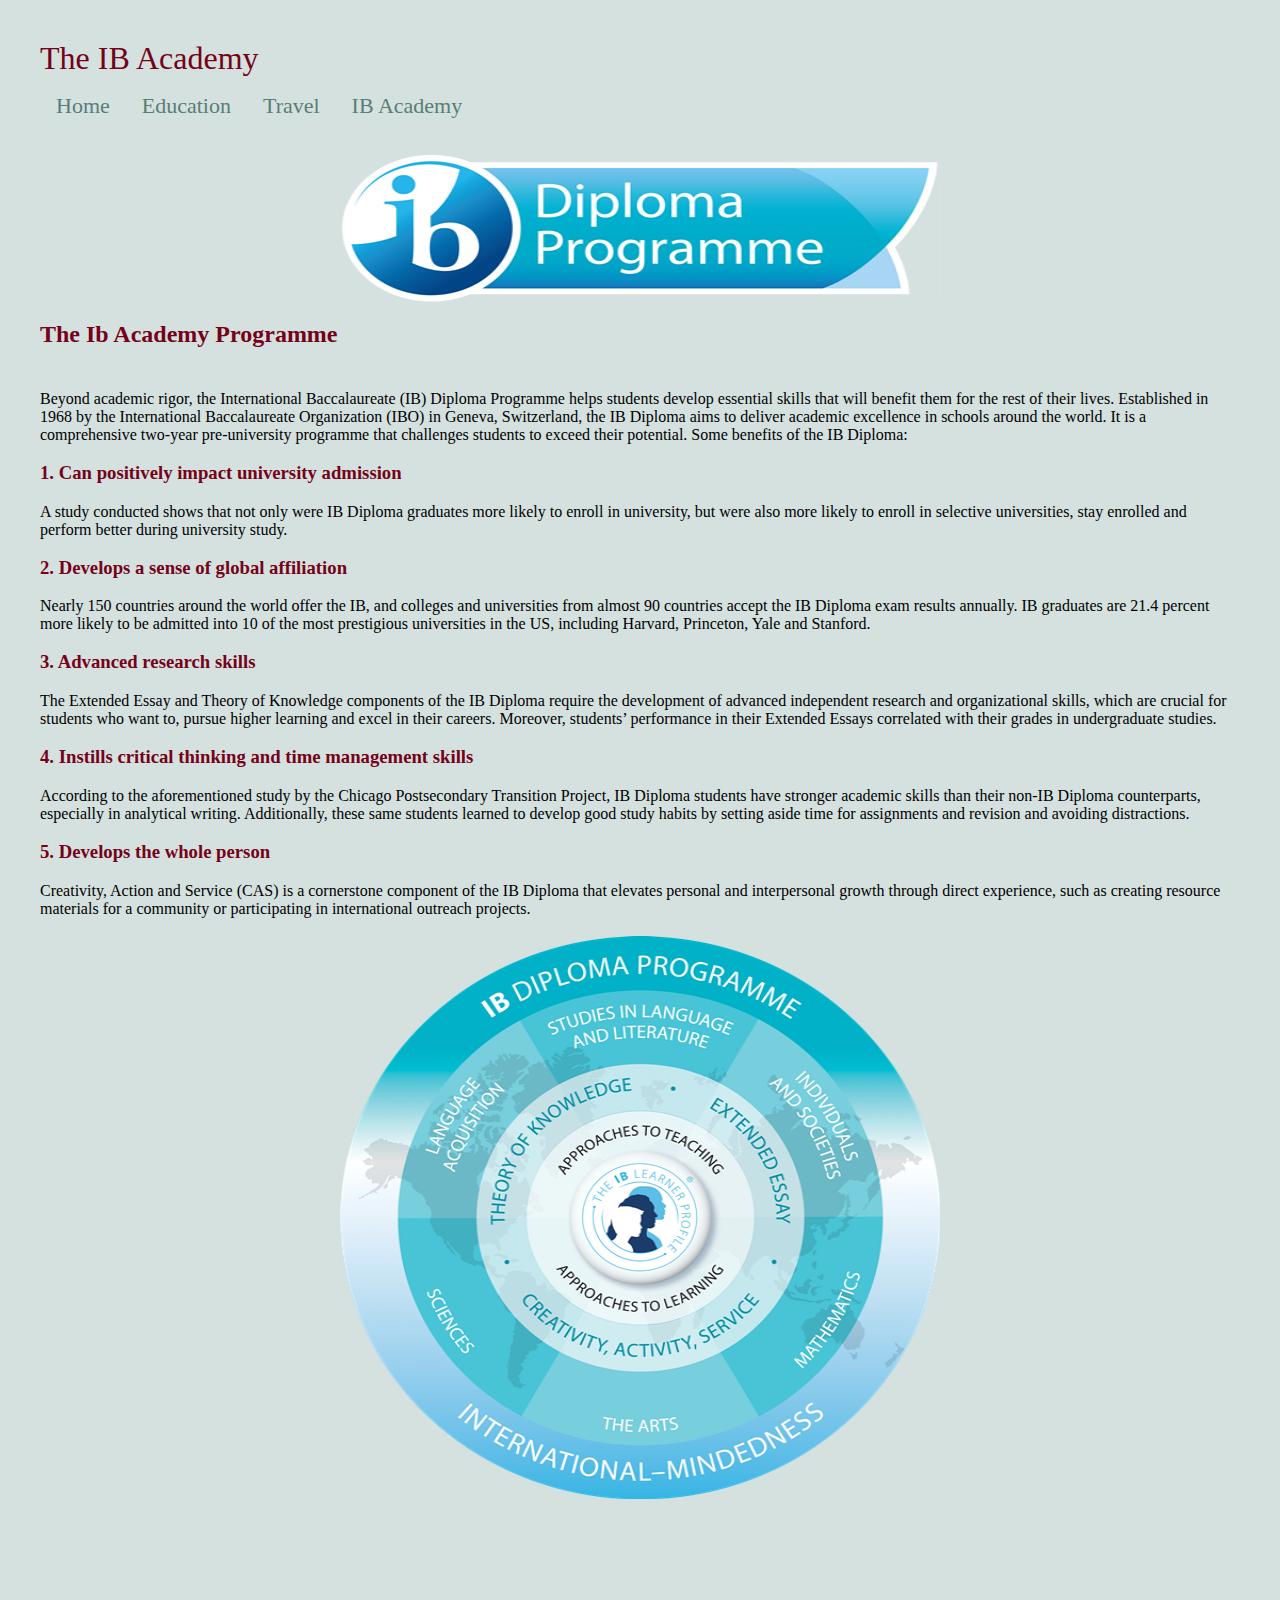
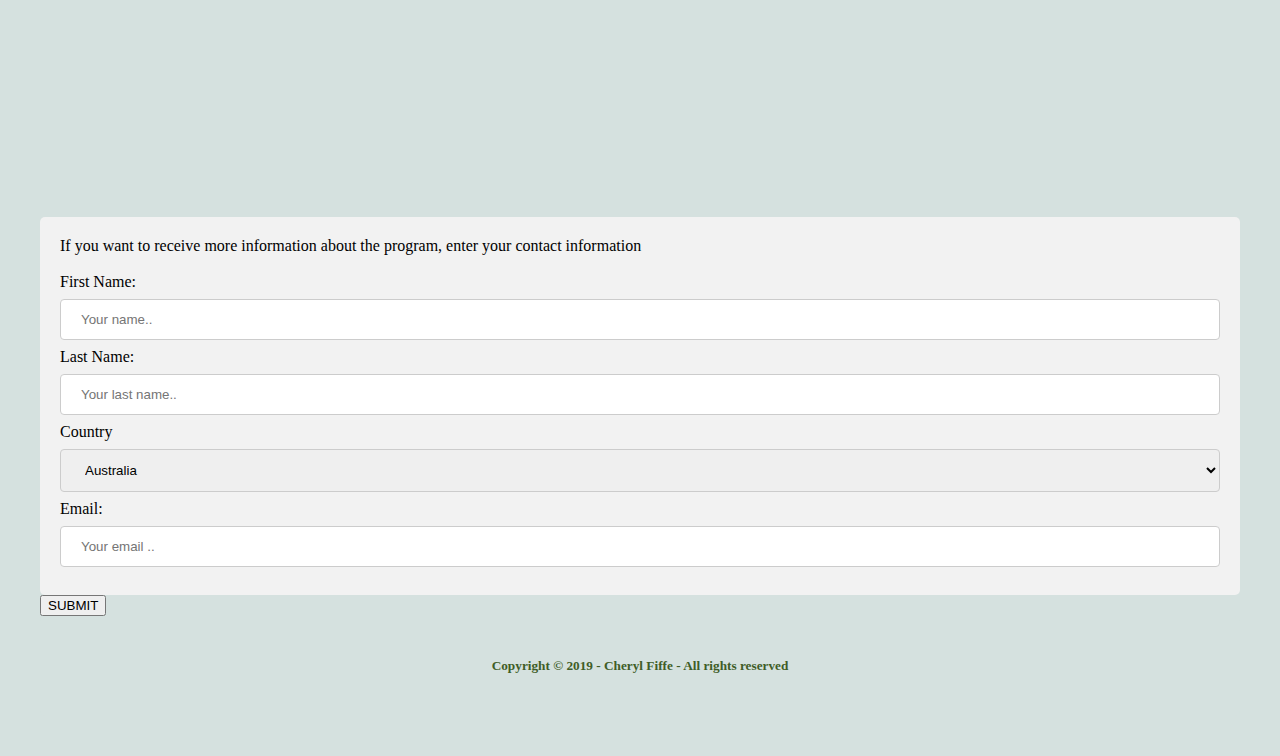
==== Academy/index.html @ 79396648 "Update index.html" ====
<!DOCTYPE html>
<html lang="en">
  <head>
    <meta charset="utf8"/>
    <title>Cheryl's IB Academy</title>
    <link href="https://cfiffe.github.io/css/main.css" rel="stylesheet" type="text/css">
    <h8> The IB Academy </h8>
  
<!-- Form -->
<style>
input[type=text], select {
  width: 100%;
  padding: 12px 20px;
  margin: 8px 0;
  display: inline-block;
  border: 1px solid #ccc;
  border-radius: 4px;
  box-sizing: border-box;
}
input[type=submit] {
  width: 100%;
  background-color: #4CAF50;
  color: white;
  padding: 14px 20px;
  margin: 8px 0;
  border: none;
  border-radius: 4px;
  cursor: pointer;
}
input[type=submit]:hover {
  background-color: #45a049;
}
div {
  border-radius: 5px;
  background-color: #f2f2f2;
  padding: 20px;
}
  
  
  /* The Modal (background) */
.modal {
  display: none; /* Hidden by default */
  position: fixed; /* Stay in place */
  z-index: 1; /* Sit on top */
  padding-top: 100px; /* Location of the box */
  left: 0;
  top: 0;
  width: 100%; /* Full width */
  height: 100%; /* Full height */
  overflow: auto; /* Enable scroll if needed */
  background-color: rgb(0,0,0); /* Fallback color */
  background-color: rgba(0,0,0,0.4); /* Black w/ opacity */
}
/* Modal Content */
.modal-content {
  background-color: #fefefe;
  margin: auto;
  padding: 20px;
  border: 1px solid #888;
  width: 80%;
}
/* The Close Button */
.close {
  color: #aaaaaa;
  float: right;
  font-size: 28px;
  font-weight: bold;
}
.close:hover,
.close:focus {
  color: #000;
  text-decoration: none;
  cursor: pointer;
}
</style>

  </head>  
<body>
    <ul id="menu">
      <li> <a href="https://cfiffe.github.io"> Home </a></li>
      <li> <a href="https://cfiffe.github.io/Subdirectory/EducationPage.html"> Education </a></li>
      <li> <a href="https://cfiffe.github.io/travel.html"> Travel </a></li>
      <li> <a href="https://cfiffe.github.io/Academy/index.html"> IB Academy </a></li>
    </ul> 
<br/>
<img src="../Images/ib-logo-2-1.png" height="150px" alt="IB Accademy Programme" class="center">

<br/>
<h2>The Ib Academy Programme </h2>
  
<br/>
Beyond academic rigor, the International Baccalaureate (IB) Diploma Programme helps students develop essential skills that will benefit them for the rest of their lives.
Established in 1968 by the International Baccalaureate Organization (IBO) in Geneva, Switzerland, the IB Diploma aims to deliver academic excellence in schools around the world. It is a comprehensive two-year pre-university programme that challenges students to exceed their potential.
Some benefits of the IB Diploma:
<br/>
<br/>
<h3> 1. Can positively impact university admission </h3>
A study conducted shows that not only were IB Diploma graduates more likely to enroll in university, but were also more likely to enroll in selective universities, stay enrolled and perform better during university study.
<br/>
<br/>
<h3> 2. Develops a sense of global affiliation  </h3>
Nearly 150 countries around the world offer the IB, and colleges and universities from almost 90 countries accept the IB Diploma exam results annually. IB graduates are 21.4 percent more likely to be admitted into 10 of the most prestigious universities in the US, including Harvard, Princeton, Yale and Stanford. 
<br/>
<br/>
<h3> 3. Advanced research skills   </h3>
The Extended Essay and Theory of Knowledge components of the IB Diploma require the development of advanced independent research and organizational skills, which are crucial for students who want to, pursue higher learning and excel in their careers. Moreover, students’ performance in their Extended Essays correlated with their grades in undergraduate studies.
<br/>
<br/>
<h3> 4. Instills critical thinking and time management skills </h3>
According to the aforementioned study by the Chicago Postsecondary Transition Project, IB Diploma students have stronger academic skills than their non-IB Diploma counterparts, especially in analytical writing. Additionally, these same students learned to develop good study habits by setting aside time for assignments and revision and avoiding distractions.
<br/>
<br/>
<h3> 5. Develops the whole person  </h3>
Creativity, Action and Service (CAS) is a cornerstone component of the IB Diploma that elevates personal and interpersonal growth through direct experience, such as creating resource materials for a community or participating in international outreach projects.
<br/>
<br/>
<img src="../Images/ib-programme-clear-25.png" height="563px" alt="IB Accademy Programme" class="center">
<br/>
<iframe src="https://coralgablescavaliers.org/apps/pages/index.jsp?uREC_ID=202929&type=d&pREC_ID=403216" width="400" height="300" align="center" frameborder="0" style="border:0;" allowfullscreen=""></iframe>  
<br/>
  
<div>
  <form action="/action_page.php">
    <label for="Info">If you want to receive more information about the program, enter your contact information</label>
    <br/>
    <br/>
    <label for="fname">First Name:</label>
    <input type="text" id="fname" name="firstname" placeholder="Your name..">

    <label for="lname">Last Name:</label>
    <input type="text" id="lname" name="lastname" placeholder="Your last name..">

    <label for="country">Country</label>
    <select id="country" name="country">
      <option value="australia">Australia</option>
      <option value="canada">Canada</option>
      <option value="mexico">Mexico</option>
      <option value="spain">Spain</option>
      <option value="usa">USA</option>
    </select>
  
    <label for="email">Email:</label>
    <input type="text" id="email" name="UserEmail" placeholder="Your email .." >
    
    <!-- <input type="submit" value="Submit"> -->
  </form>
  </div>
  
  
  <!-- Trigger/Open The Modal -->
<button id="myBtn">SUBMIT</button>

<!-- The Modal -->
<div id="myModal" class="modal">

  <!-- Modal content -->
  <div class="modal-content">
    <span class="close">&times;</span>
    <p>Thank you for enter your information</p>
  </div>

</div>

<script>
    // Get the modal
    var modal = document.getElementById("myModal");

    // Get the button that opens the modal
    var btn = document.getElementById("myBtn");

    // Get the <span> element that closes the modal
    var span = document.getElementsByClassName("close")[0];

    // When the user clicks the button, open the modal 
    btn.onclick = function() {
        modal.style.display = "block";
    }

    // When the user clicks on <span> (x), close the modal
    span.onclick = function() {
        modal.style.display = "none";
    }

    // When the user clicks anywhere outside of the modal, close it
    window.onclick = function(event) {
        if (event.target == modal) {
            modal.style.display = "none";
        }
    }
    </script>
  
    <div class="aviso">
    <h5>Copyright © 2019 - Cheryl Fiffe - All rights reserved</h5>
    </div>  
    </body>
    </html>
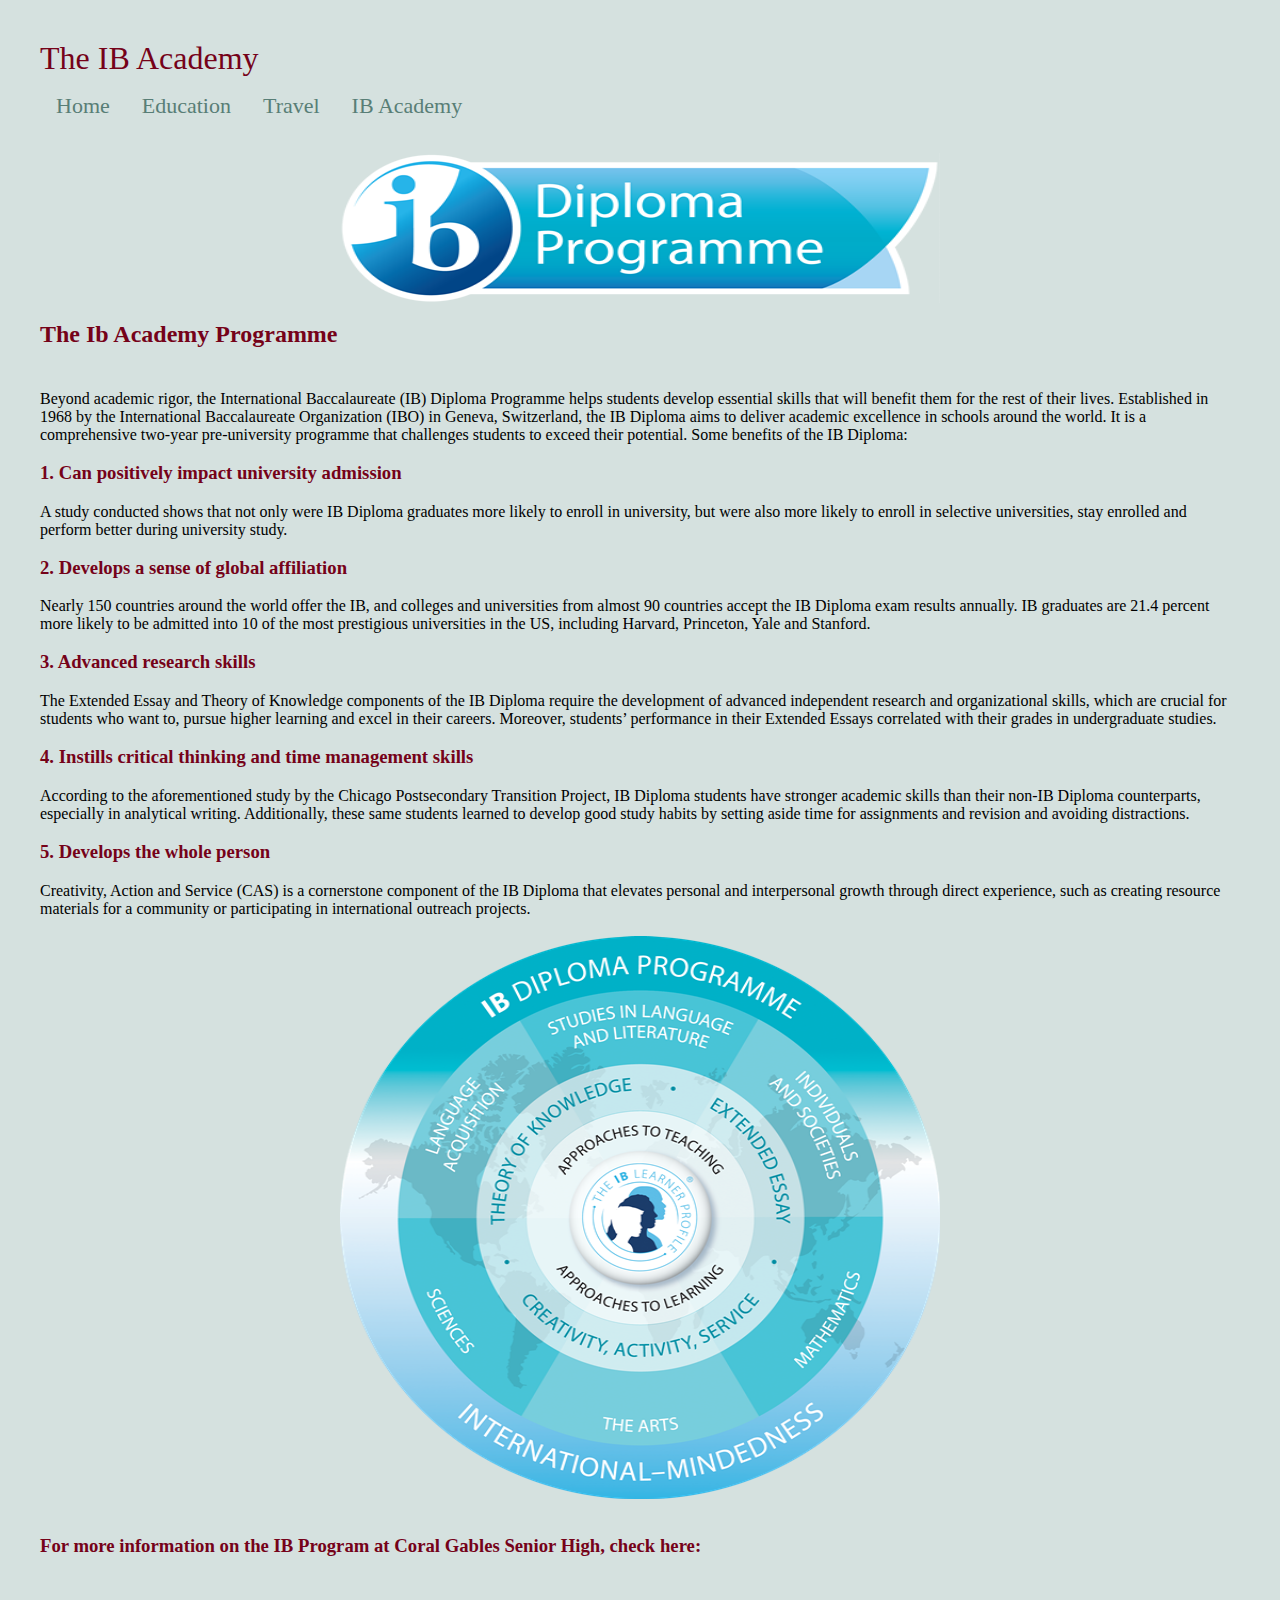
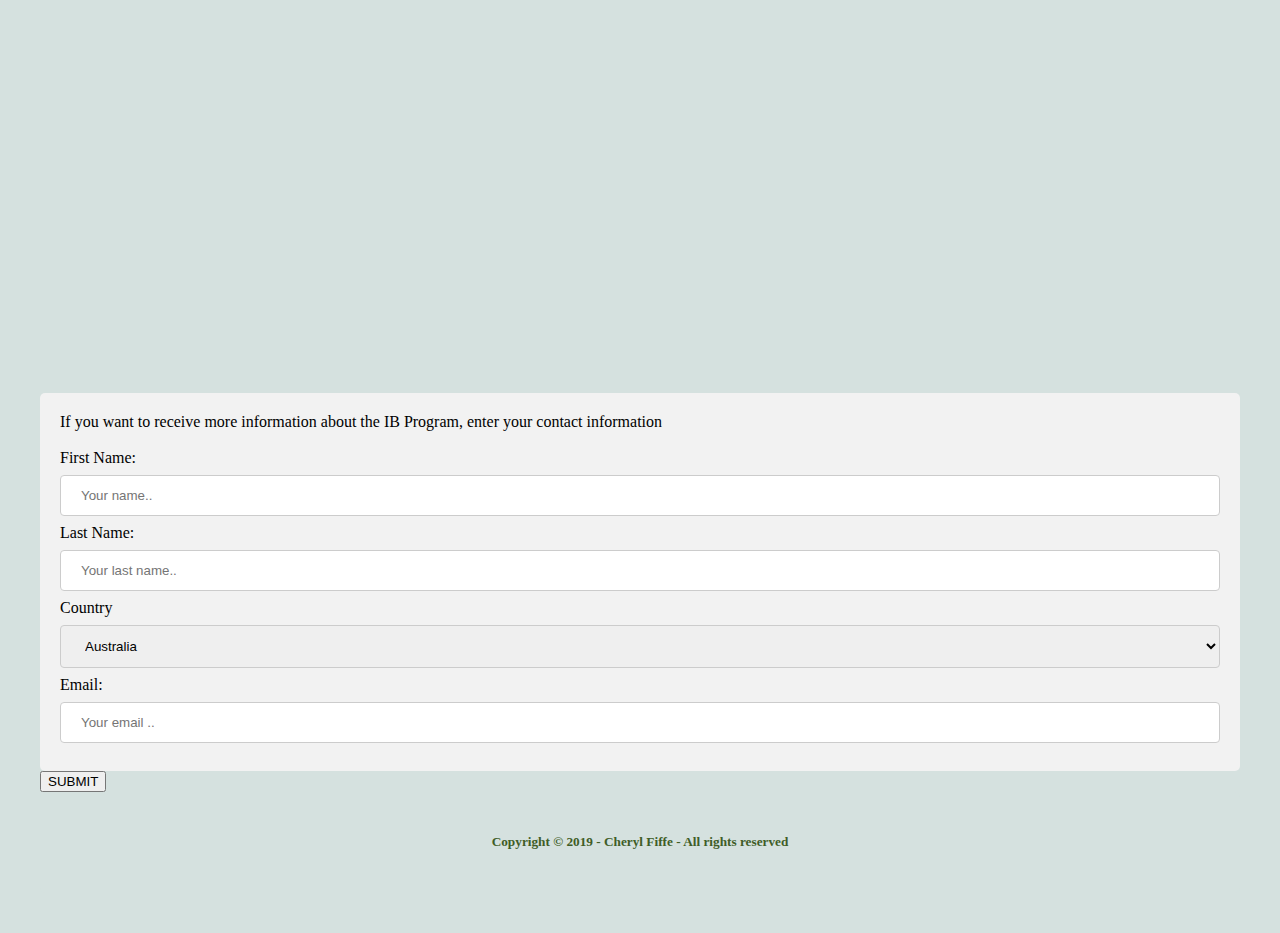
==== commit 115d8a8b: "Update index.html" ====
--- a/Academy/index.html
+++ b/Academy/index.html
@@ -116,12 +116,15 @@
 <br/>
 <img src="../Images/ib-programme-clear-25.png" height="563px" alt="IB Accademy Programme" class="center">
 <br/>
-<iframe src="https://coralgablescavaliers.org/apps/pages/index.jsp?uREC_ID=202929&type=d&pREC_ID=403216" width="400" height="300" align="center" frameborder="0" style="border:0;" allowfullscreen=""></iframe>  
+<br/>
+  <h3>For more information on the IB Program at Coral Gables Senior High, check here: </h3>
+<iframe src="https://coralgablescavaliers.org/apps/pages/index.jsp?uREC_ID=202929&type=d&pREC_ID=403216" width="700" height="400" align="center" frameborder="0" style="border:0;" allowfullscreen=""></iframe>  
+<br/>
 <br/>
   
 <div>
   <form action="/action_page.php">
-    <label for="Info">If you want to receive more information about the program, enter your contact information</label>
+    <label for="Info">If you want to receive more information about the IB Program, enter your contact information</label>
     <br/>
     <br/>
     <label for="fname">First Name:</label>
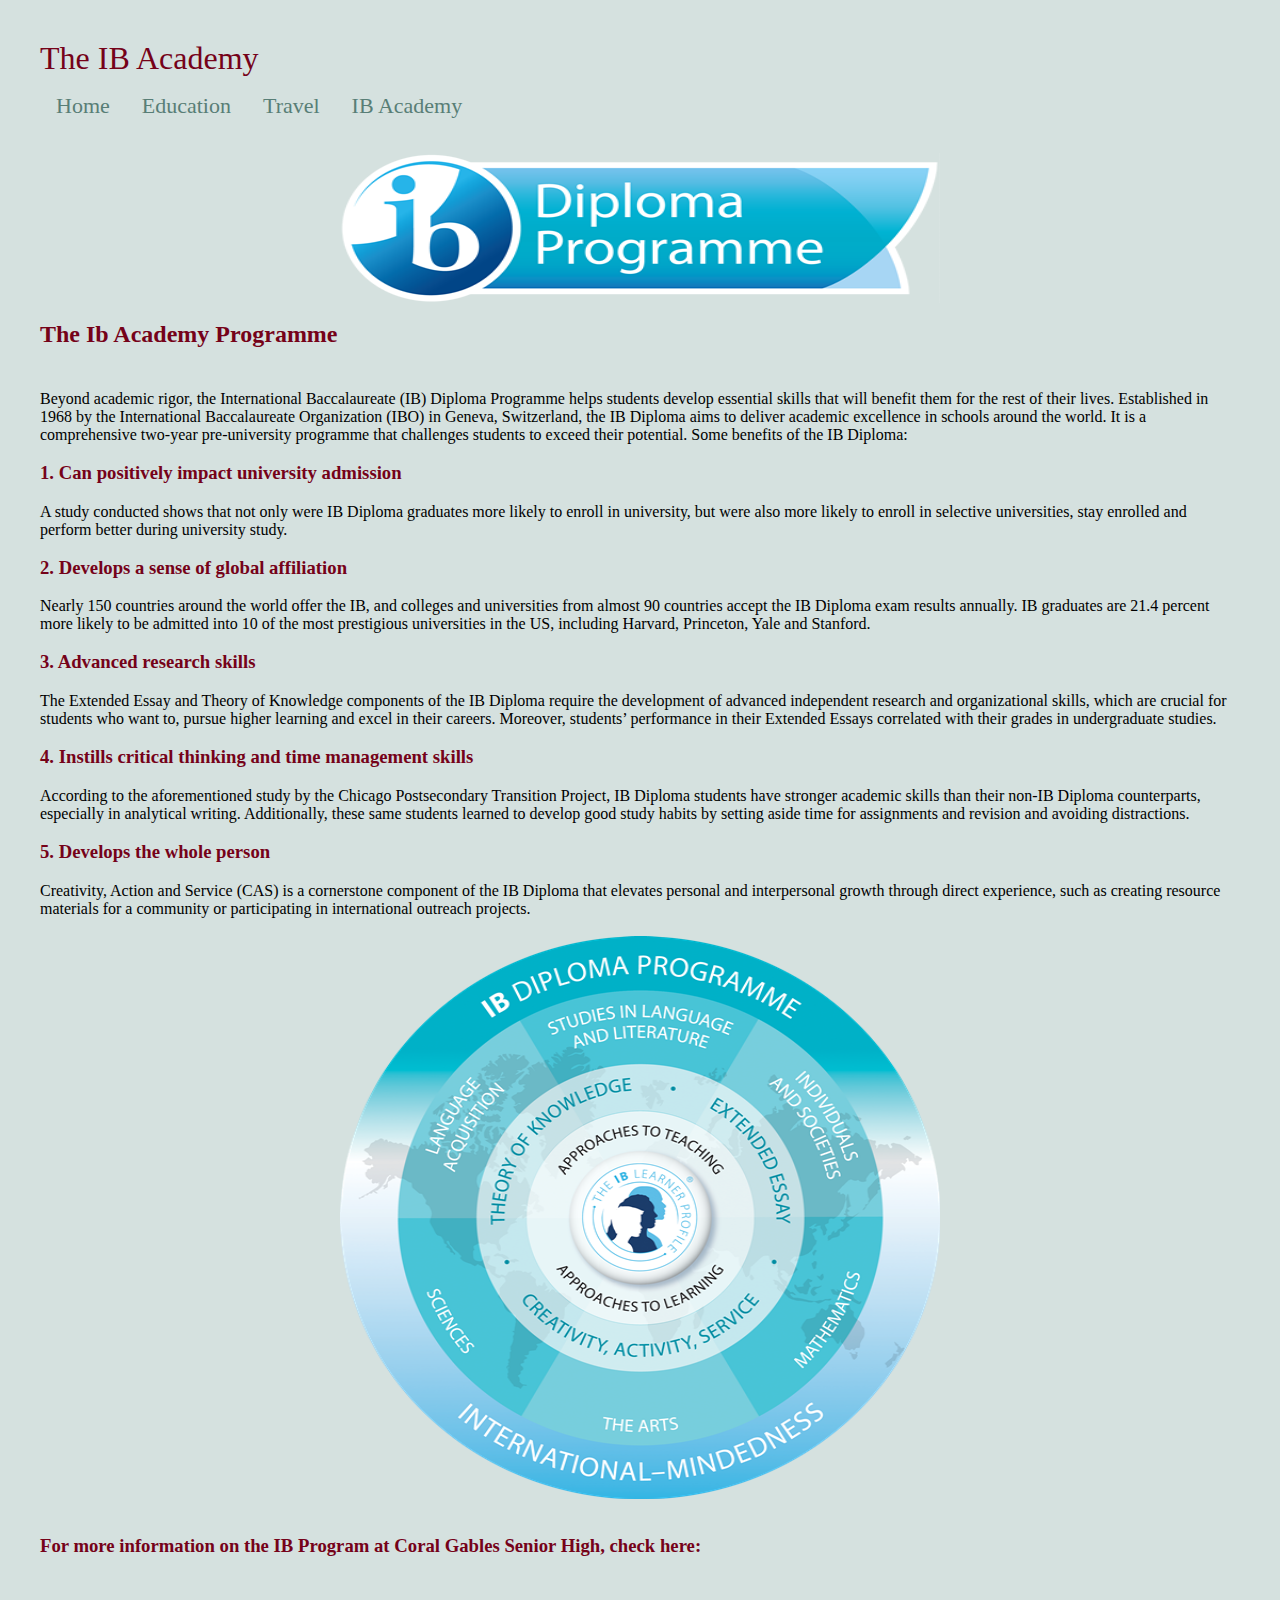
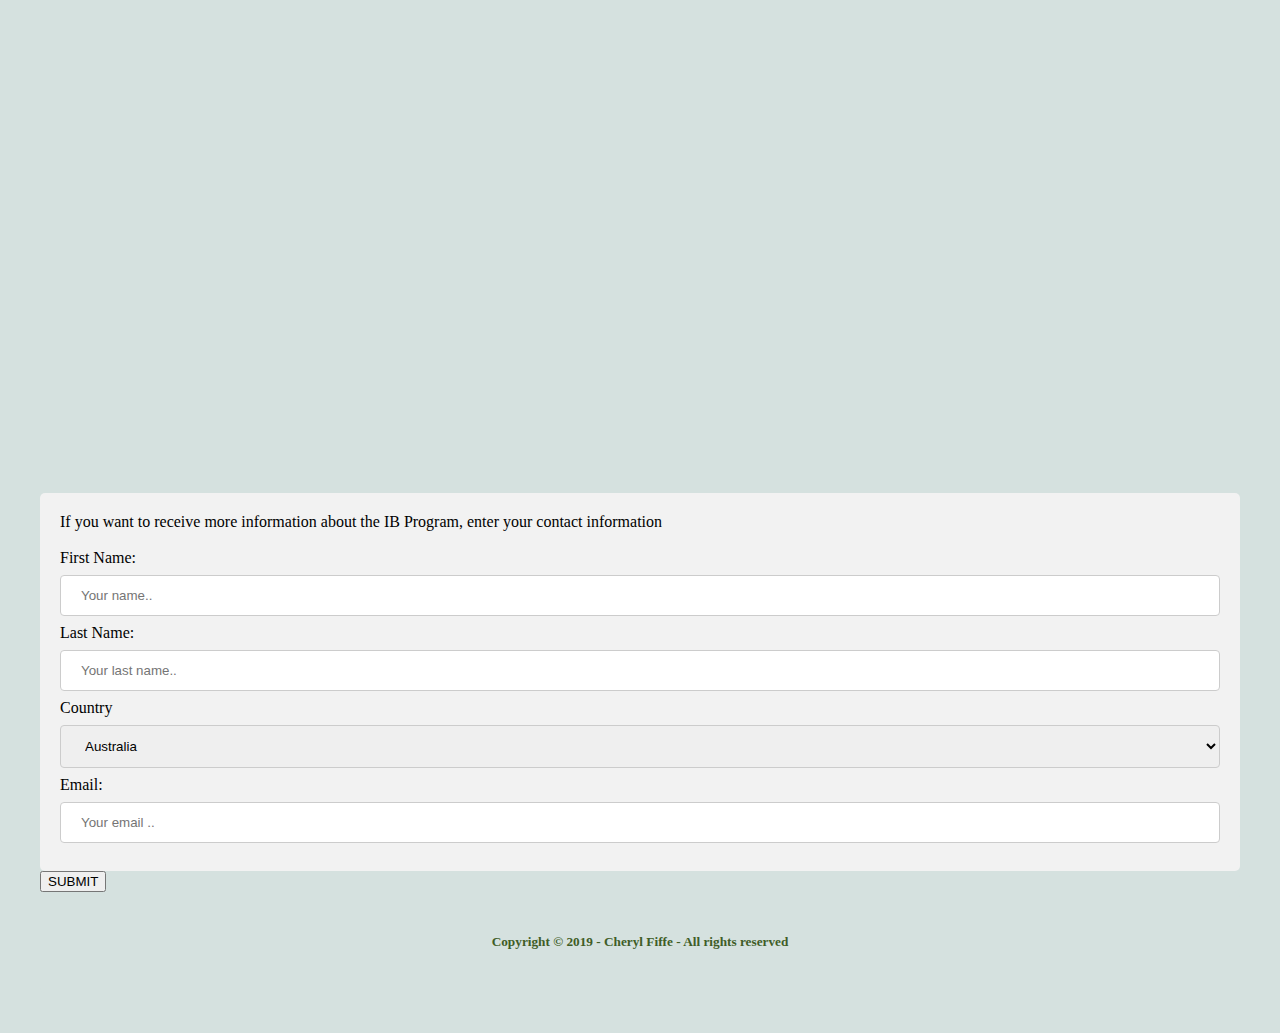
==== commit 63310140: "Update index.html" ====
--- a/Academy/index.html
+++ b/Academy/index.html
@@ -118,7 +118,7 @@
 <br/>
 <br/>
   <h3>For more information on the IB Program at Coral Gables Senior High, check here: </h3>
-<iframe src="https://coralgablescavaliers.org/apps/pages/index.jsp?uREC_ID=202929&type=d&pREC_ID=403216" width="700" height="400" align="center" frameborder="0" style="border:0;" allowfullscreen=""></iframe>  
+<iframe src="https://coralgablescavaliers.org/apps/pages/index.jsp?uREC_ID=202929&type=d&pREC_ID=403216" width="100%" height="500" align="center" frameborder="0" style="border:0;" allowfullscreen=""></iframe>  
 <br/>
 <br/>
   
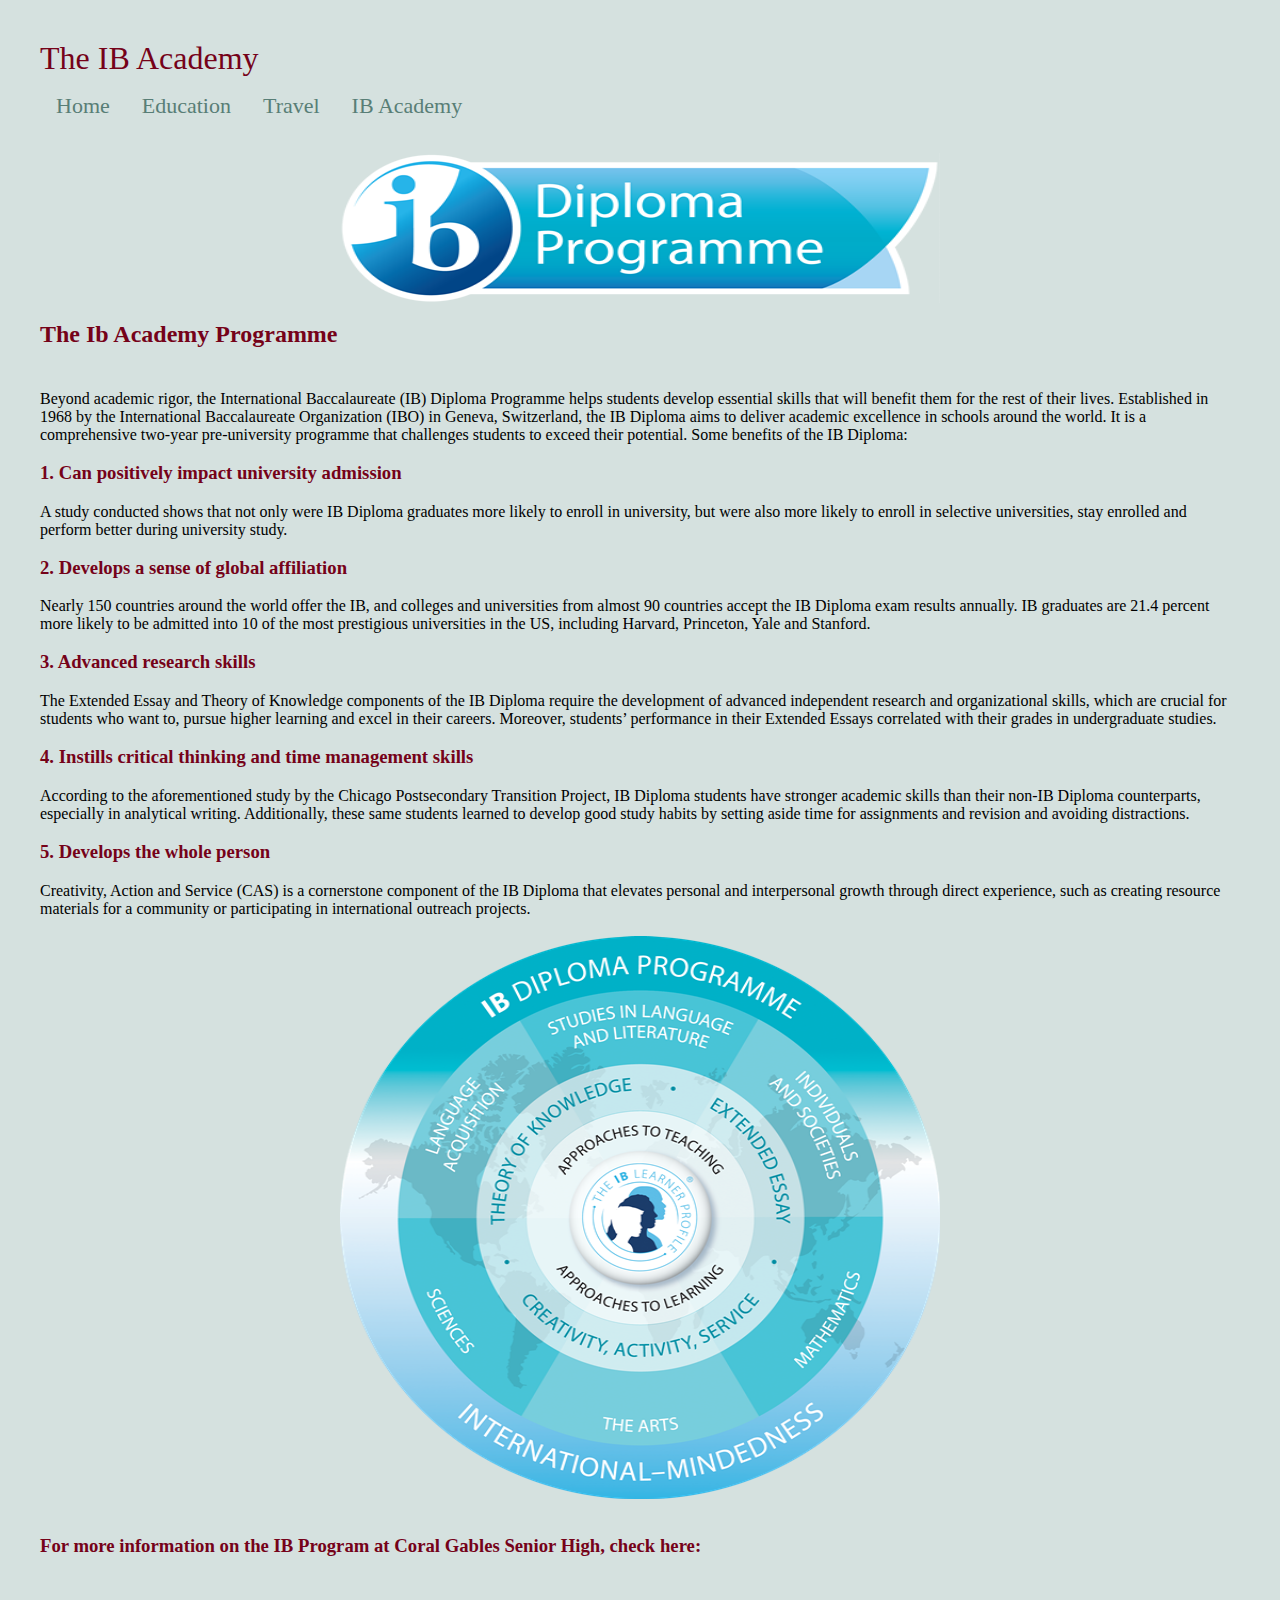
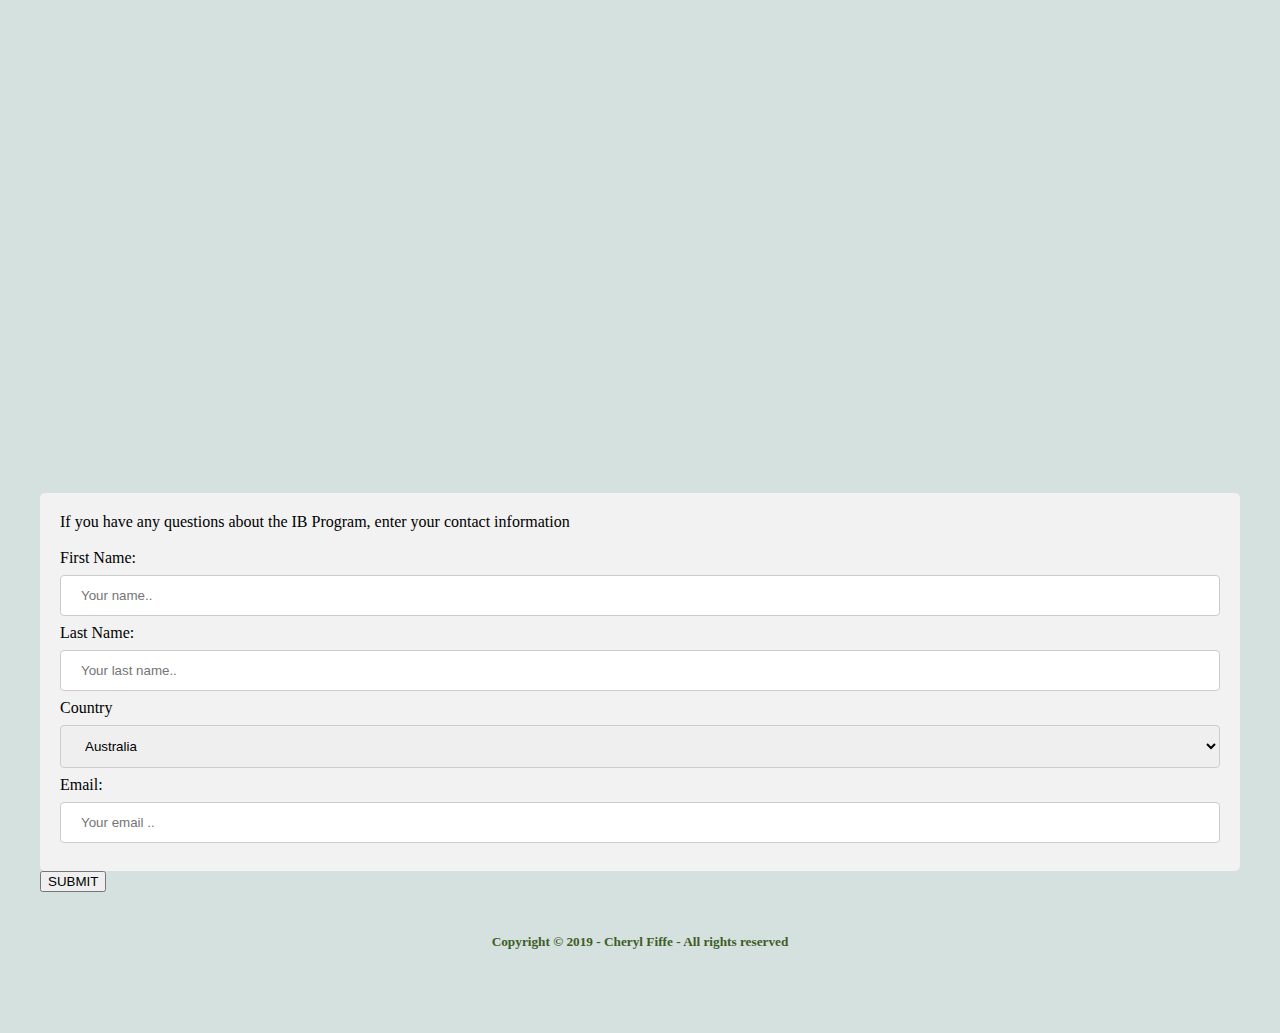
==== commit 1791c265: "Update index.html" ====
--- a/Academy/index.html
+++ b/Academy/index.html
@@ -124,7 +124,7 @@
   
 <div>
   <form action="/action_page.php">
-    <label for="Info">If you want to receive more information about the IB Program, enter your contact information</label>
+    <label for="Info">If you have any questions about the IB Program, enter your contact information</label>
     <br/>
     <br/>
     <label for="fname">First Name:</label>
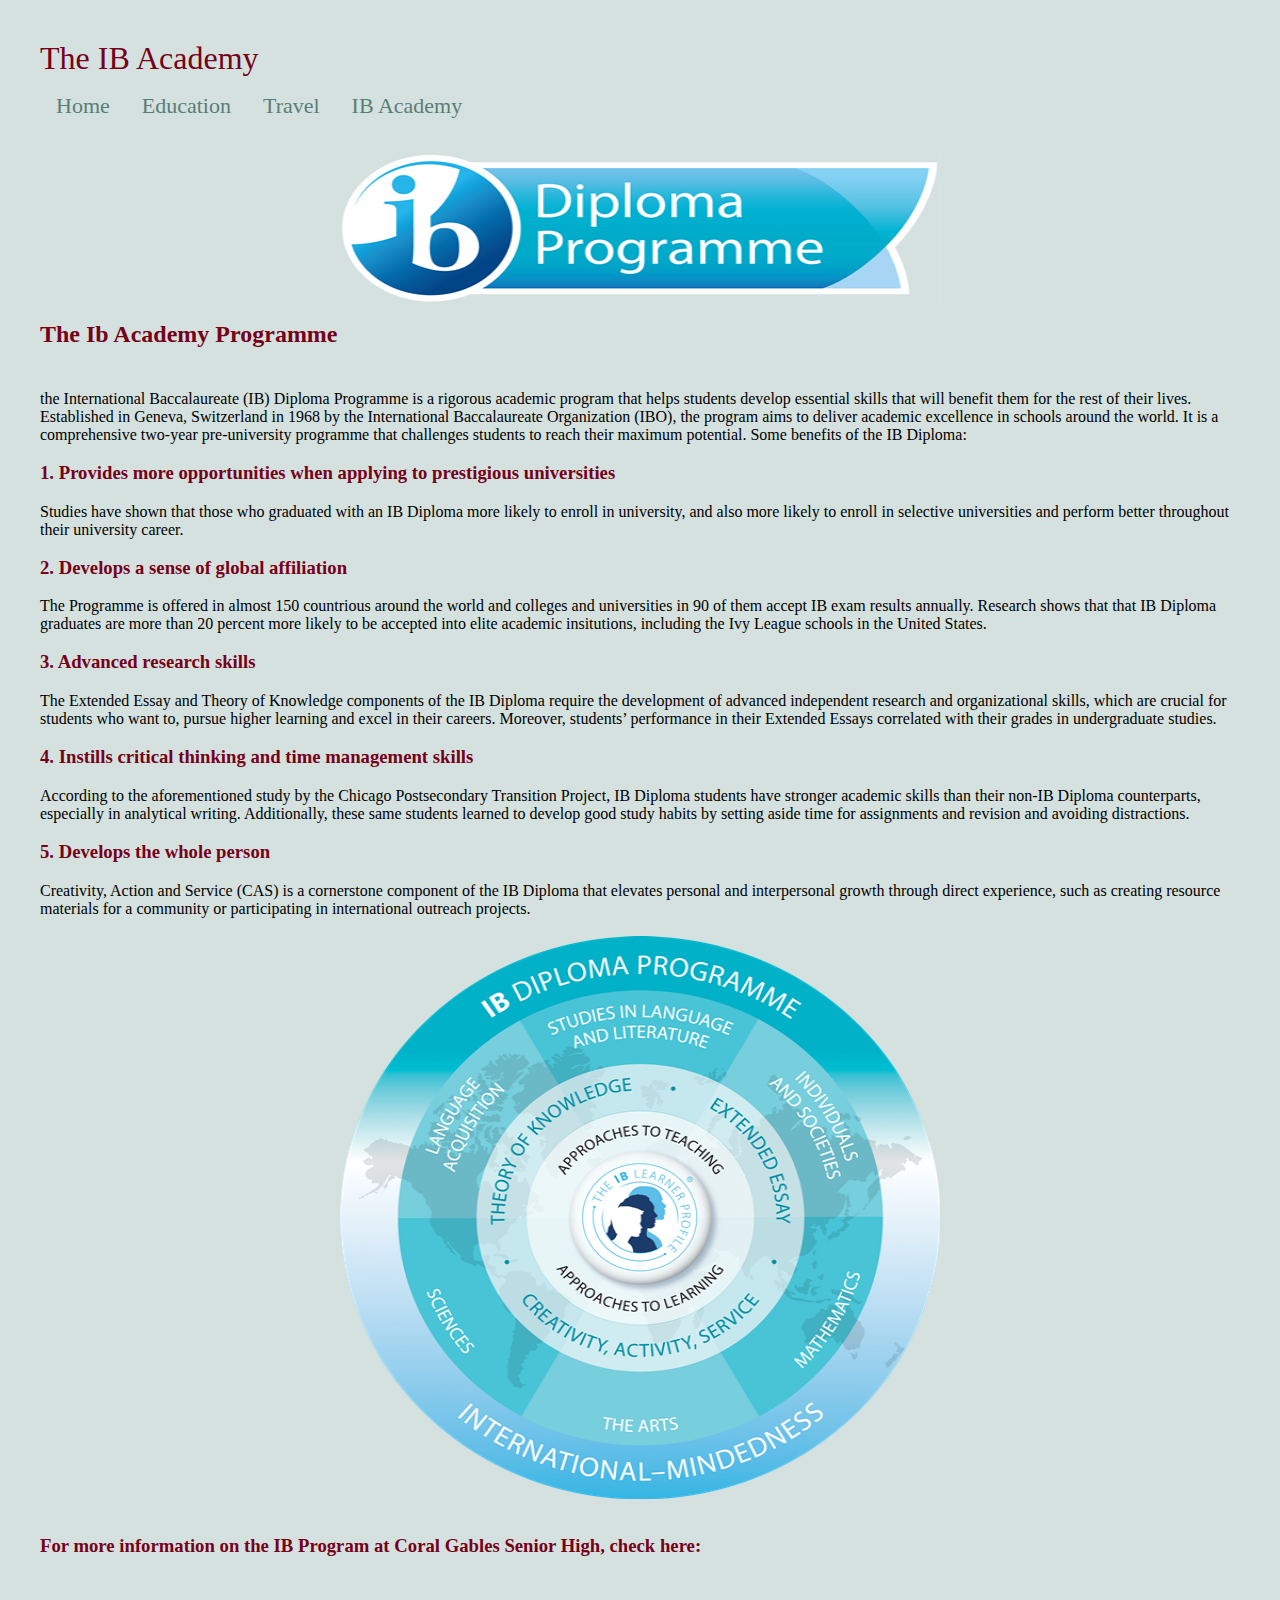
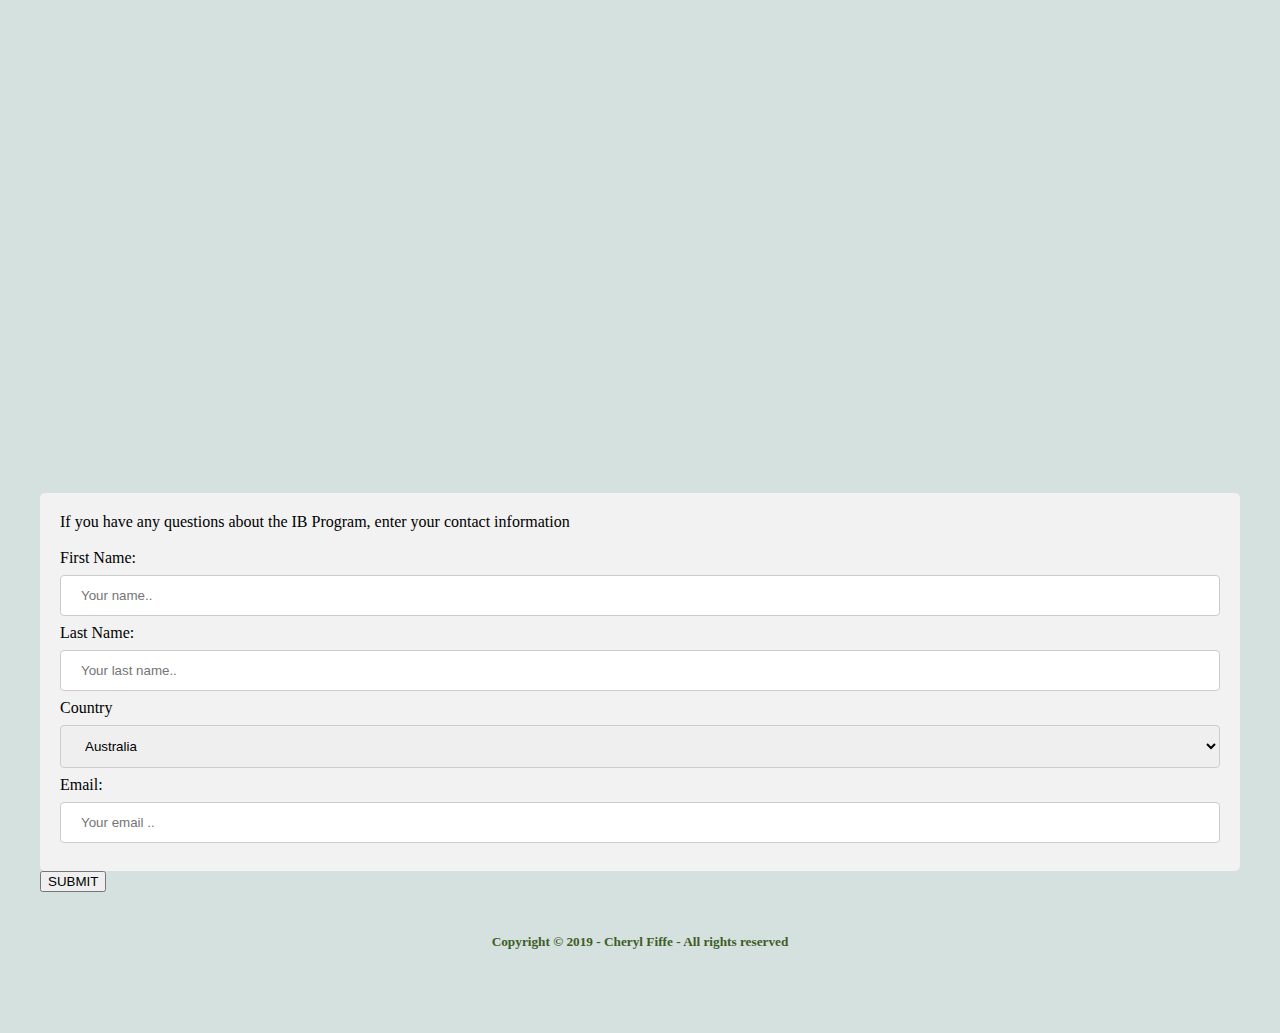
==== commit 85592479: "Update index.html" ====
--- a/Academy/index.html
+++ b/Academy/index.html
@@ -89,17 +89,17 @@
 <h2>The Ib Academy Programme </h2>
   
 <br/>
-Beyond academic rigor, the International Baccalaureate (IB) Diploma Programme helps students develop essential skills that will benefit them for the rest of their lives.
-Established in 1968 by the International Baccalaureate Organization (IBO) in Geneva, Switzerland, the IB Diploma aims to deliver academic excellence in schools around the world. It is a comprehensive two-year pre-university programme that challenges students to exceed their potential.
+ the International Baccalaureate (IB) Diploma Programme is a rigorous academic program that helps students develop essential skills that will benefit them for the rest of their lives.
+Established in Geneva, Switzerland in 1968 by the International Baccalaureate Organization (IBO), the program aims to deliver academic excellence in schools around the world. It is a comprehensive two-year pre-university programme that challenges students to reach their maximum potential.
 Some benefits of the IB Diploma:
 <br/>
 <br/>
-<h3> 1. Can positively impact university admission </h3>
-A study conducted shows that not only were IB Diploma graduates more likely to enroll in university, but were also more likely to enroll in selective universities, stay enrolled and perform better during university study.
+<h3> 1. Provides more opportunities when applying to prestigious universities </h3>
+Studies have shown that those who graduated with an IB Diploma more likely to enroll in university, and also more likely to enroll in selective universities and perform better throughout their university career.
 <br/>
 <br/>
 <h3> 2. Develops a sense of global affiliation  </h3>
-Nearly 150 countries around the world offer the IB, and colleges and universities from almost 90 countries accept the IB Diploma exam results annually. IB graduates are 21.4 percent more likely to be admitted into 10 of the most prestigious universities in the US, including Harvard, Princeton, Yale and Stanford. 
+The Programme is offered in almost 150 countrious around the world and colleges and universities in 90 of them accept IB exam results annually. Research shows that that IB Diploma graduates are more than 20 percent more likely to be accepted into elite academic insitutions, including the Ivy League schools in the United States.
 <br/>
 <br/>
 <h3> 3. Advanced research skills   </h3>
@@ -159,7 +159,7 @@
   <!-- Modal content -->
   <div class="modal-content">
     <span class="close">&times;</span>
-    <p>Thank you for enter your information</p>
+    <p>Thank you for entering your information. </p>
   </div>
 
 </div>
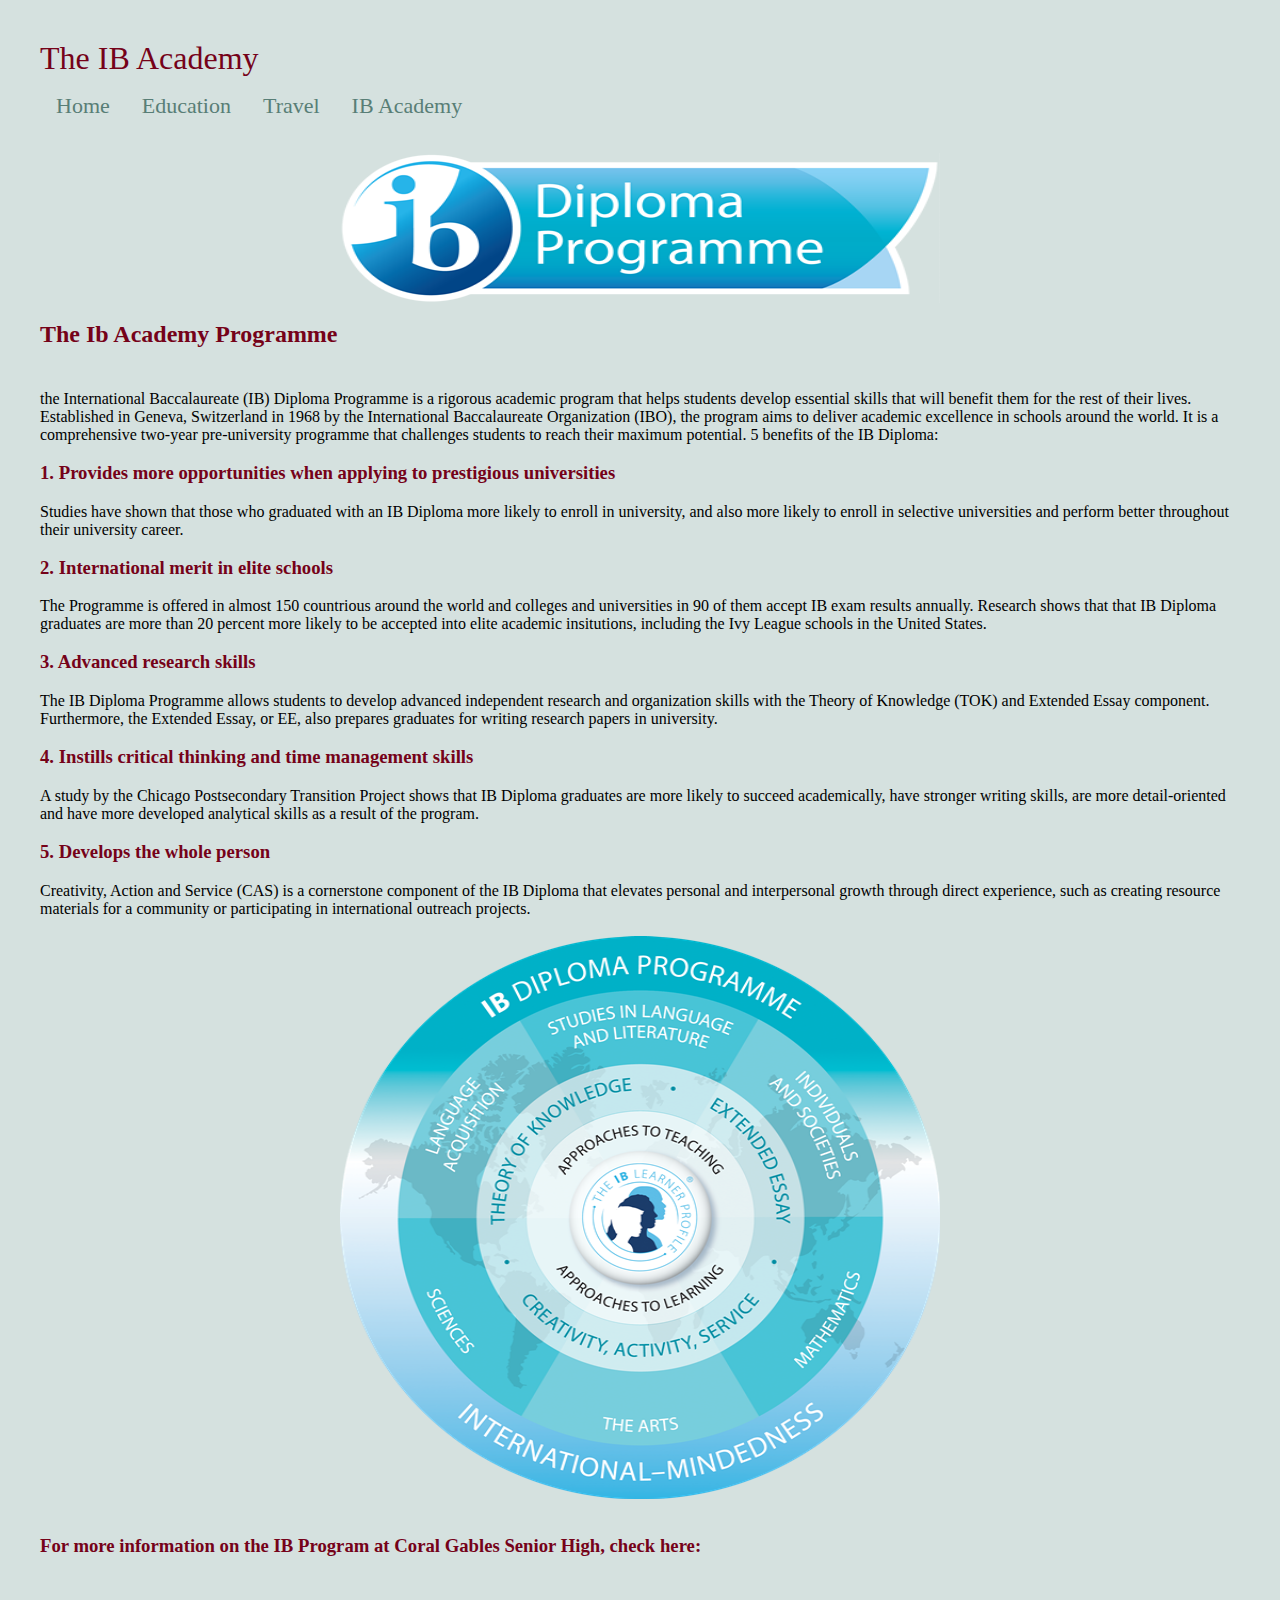
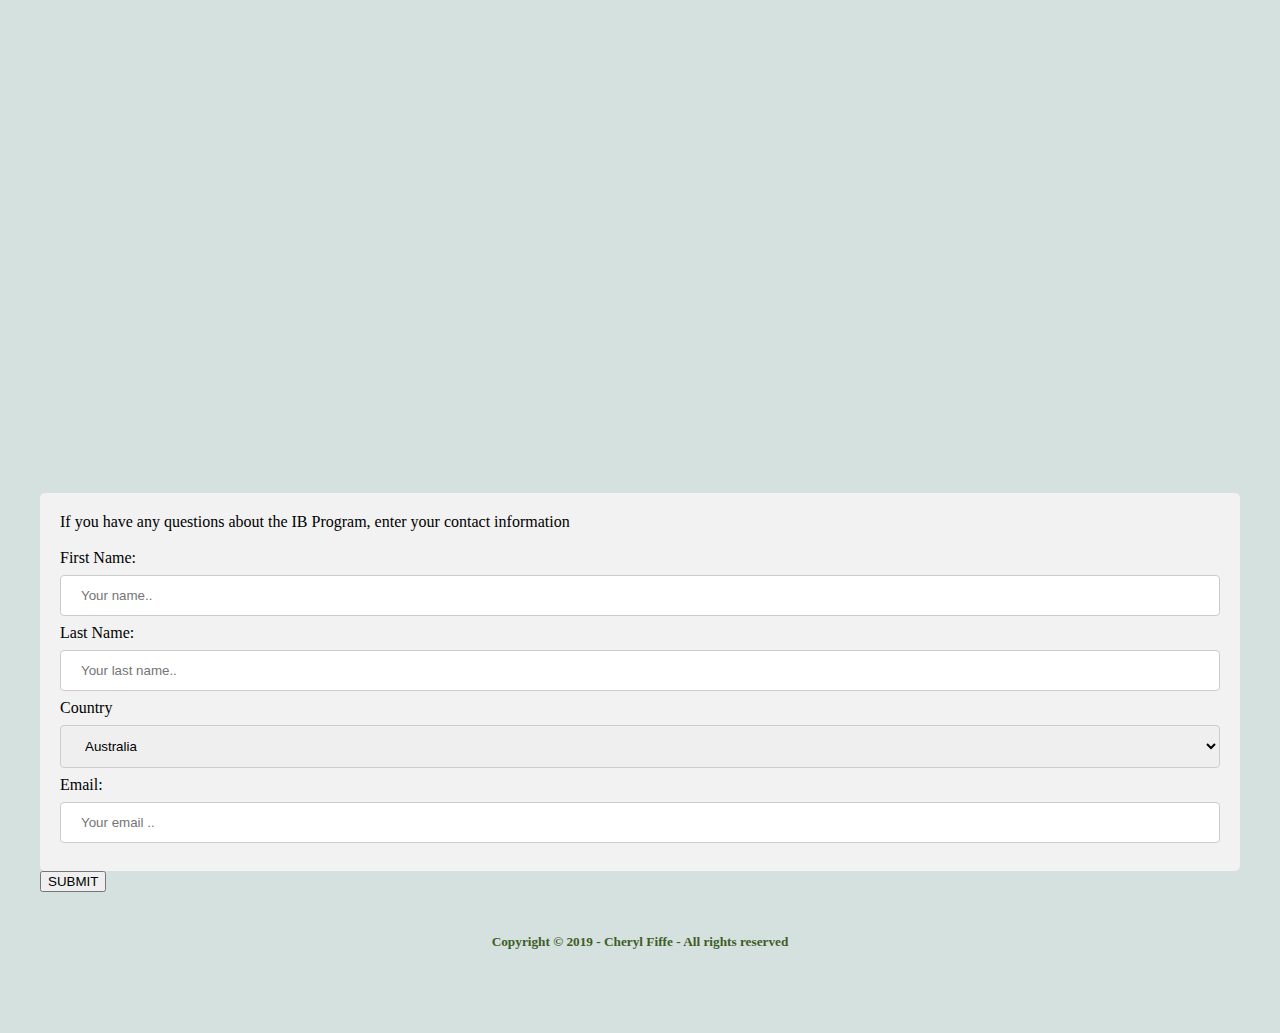
==== commit 8e9131a9: "Update index.html" ====
--- a/Academy/index.html
+++ b/Academy/index.html
@@ -91,23 +91,23 @@
 <br/>
  the International Baccalaureate (IB) Diploma Programme is a rigorous academic program that helps students develop essential skills that will benefit them for the rest of their lives.
 Established in Geneva, Switzerland in 1968 by the International Baccalaureate Organization (IBO), the program aims to deliver academic excellence in schools around the world. It is a comprehensive two-year pre-university programme that challenges students to reach their maximum potential.
-Some benefits of the IB Diploma:
+5 benefits of the IB Diploma:
 <br/>
 <br/>
 <h3> 1. Provides more opportunities when applying to prestigious universities </h3>
 Studies have shown that those who graduated with an IB Diploma more likely to enroll in university, and also more likely to enroll in selective universities and perform better throughout their university career.
 <br/>
 <br/>
-<h3> 2. Develops a sense of global affiliation  </h3>
+<h3> 2. International merit in elite schools  </h3>
 The Programme is offered in almost 150 countrious around the world and colleges and universities in 90 of them accept IB exam results annually. Research shows that that IB Diploma graduates are more than 20 percent more likely to be accepted into elite academic insitutions, including the Ivy League schools in the United States.
 <br/>
 <br/>
 <h3> 3. Advanced research skills   </h3>
-The Extended Essay and Theory of Knowledge components of the IB Diploma require the development of advanced independent research and organizational skills, which are crucial for students who want to, pursue higher learning and excel in their careers. Moreover, students’ performance in their Extended Essays correlated with their grades in undergraduate studies.
+The IB Diploma Programme allows students to develop advanced independent research and organization skills with the Theory of Knowledge (TOK) and Extended Essay component. Furthermore, the Extended Essay, or EE, also prepares graduates for writing research papers in university.
 <br/>
 <br/>
 <h3> 4. Instills critical thinking and time management skills </h3>
-According to the aforementioned study by the Chicago Postsecondary Transition Project, IB Diploma students have stronger academic skills than their non-IB Diploma counterparts, especially in analytical writing. Additionally, these same students learned to develop good study habits by setting aside time for assignments and revision and avoiding distractions.
+A study by the Chicago Postsecondary Transition Project shows that IB Diploma graduates are more likely to succeed academically, have stronger writing skills, are more detail-oriented and have more developed analytical skills as a result of the program. 
 <br/>
 <br/>
 <h3> 5. Develops the whole person  </h3>
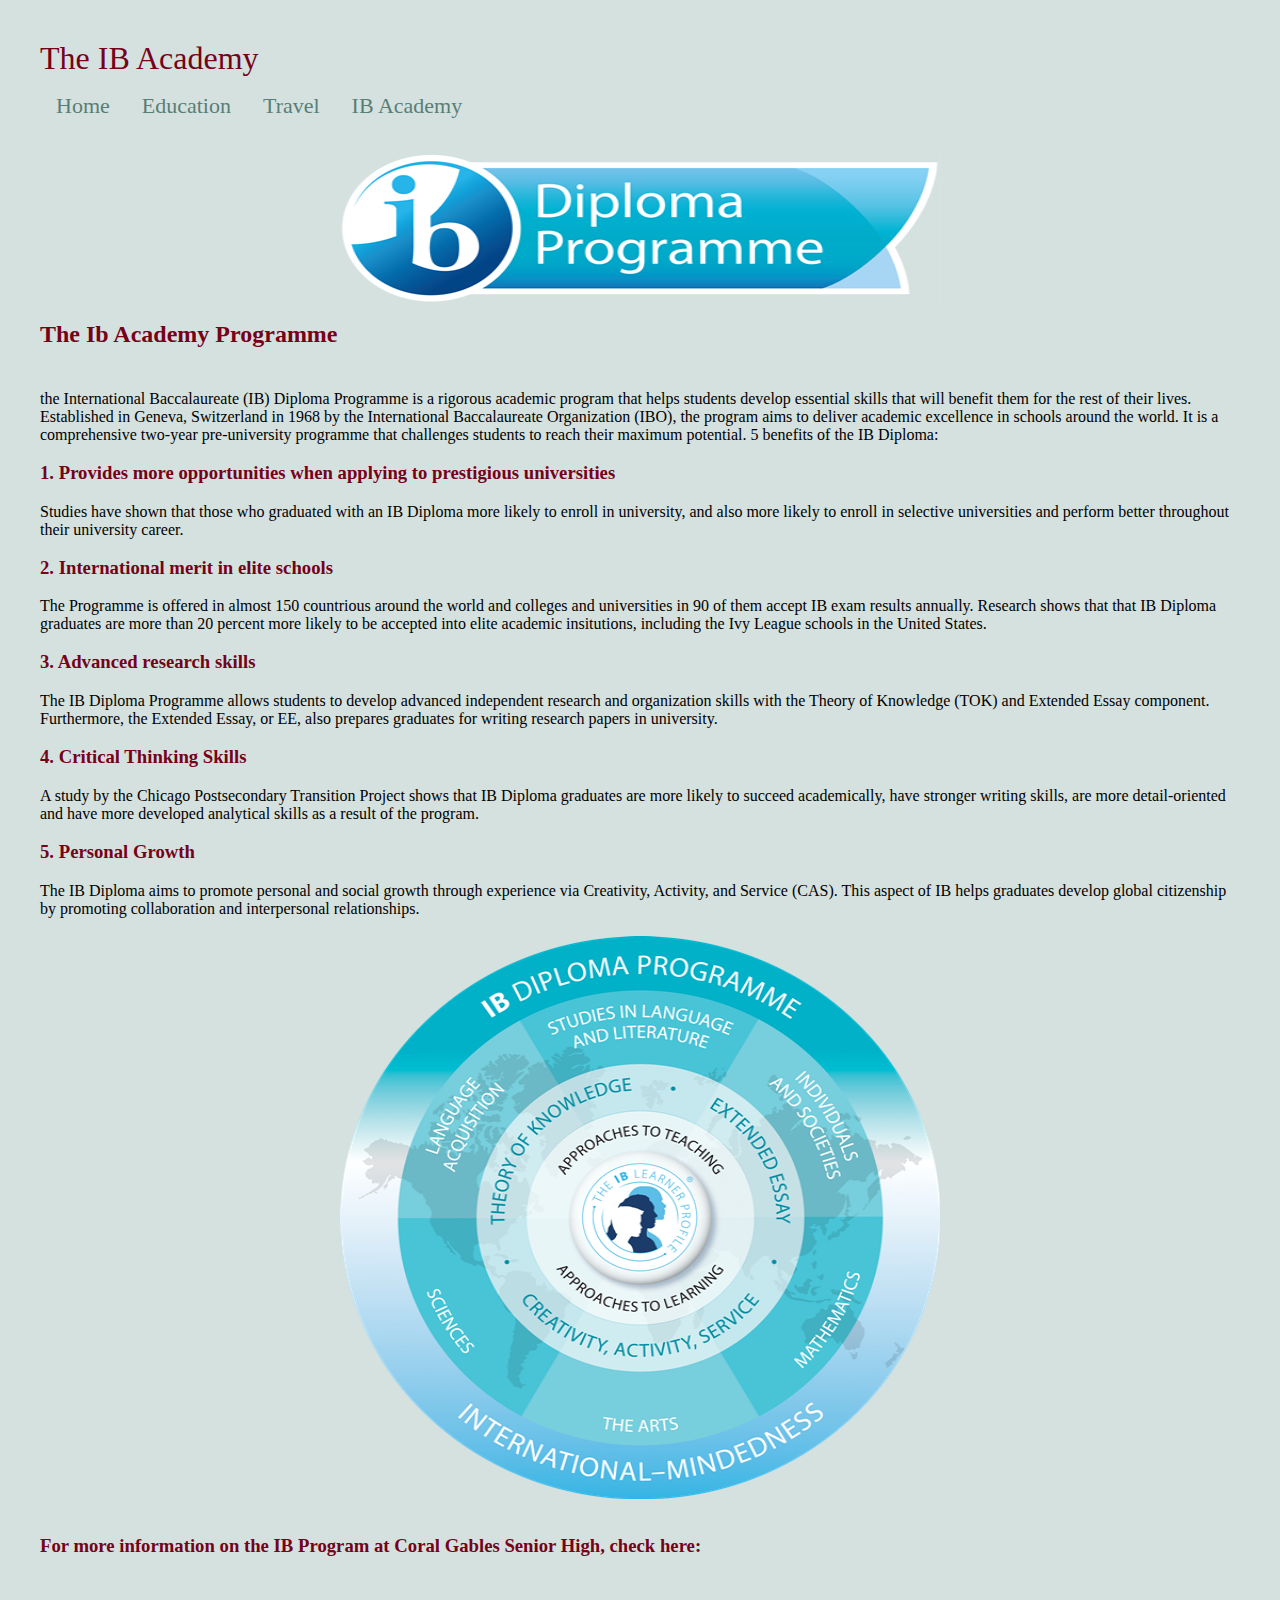
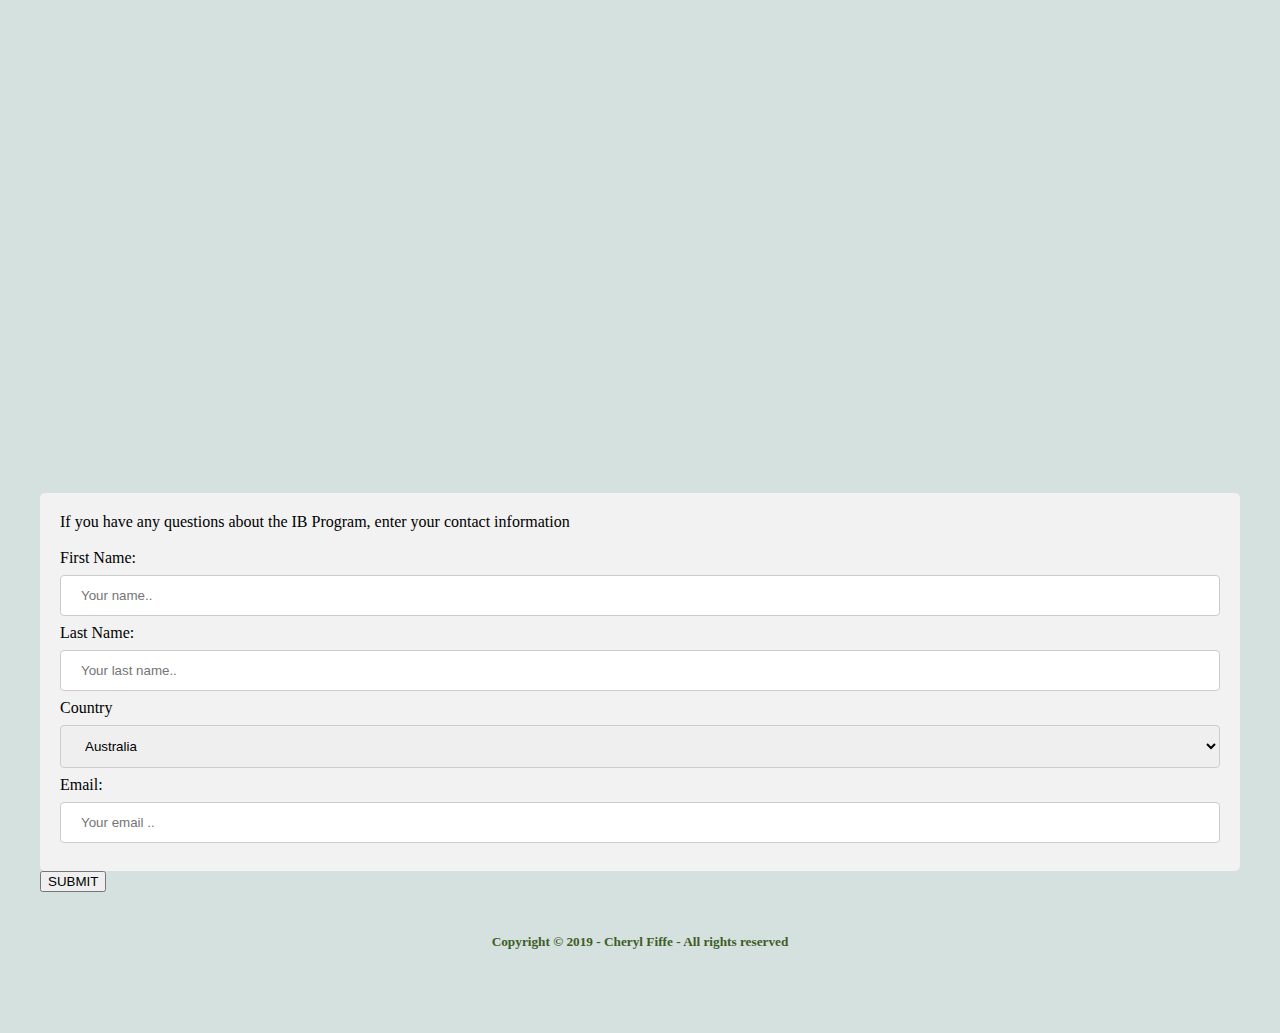
==== commit e87a50b7: "Update index.html" ====
--- a/Academy/index.html
+++ b/Academy/index.html
@@ -106,12 +106,12 @@
 The IB Diploma Programme allows students to develop advanced independent research and organization skills with the Theory of Knowledge (TOK) and Extended Essay component. Furthermore, the Extended Essay, or EE, also prepares graduates for writing research papers in university.
 <br/>
 <br/>
-<h3> 4. Instills critical thinking and time management skills </h3>
+<h3> 4. Critical Thinking Skills </h3>
 A study by the Chicago Postsecondary Transition Project shows that IB Diploma graduates are more likely to succeed academically, have stronger writing skills, are more detail-oriented and have more developed analytical skills as a result of the program. 
 <br/>
 <br/>
-<h3> 5. Develops the whole person  </h3>
-Creativity, Action and Service (CAS) is a cornerstone component of the IB Diploma that elevates personal and interpersonal growth through direct experience, such as creating resource materials for a community or participating in international outreach projects.
+<h3> 5. Personal Growth  </h3>
+The IB Diploma aims to promote personal and social growth through experience via Creativity, Activity, and Service (CAS). This aspect of IB helps graduates develop global citizenship by promoting collaboration and interpersonal relationships. 
 <br/>
 <br/>
 <img src="../Images/ib-programme-clear-25.png" height="563px" alt="IB Accademy Programme" class="center">
